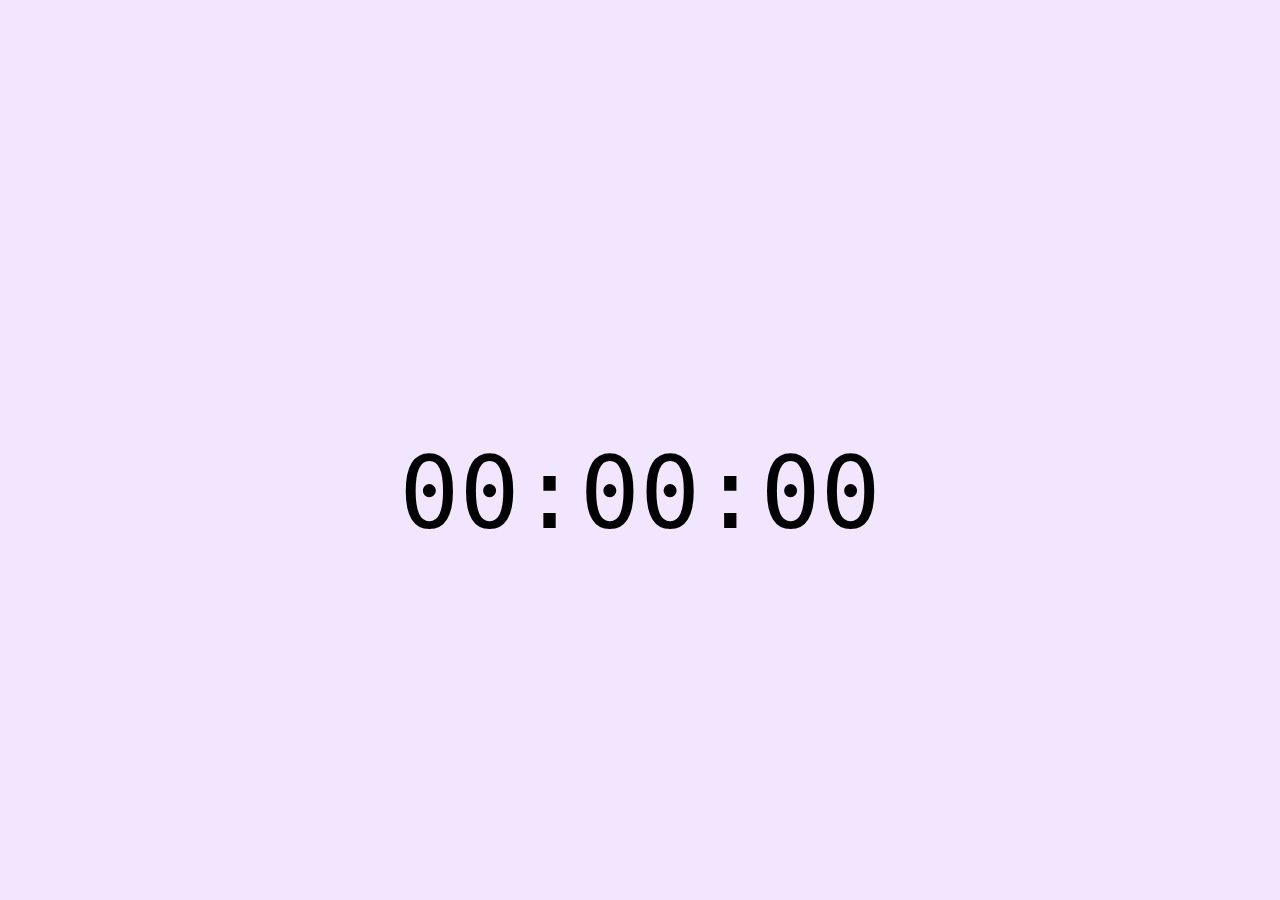
==== clock.html @ d9724ea1 "Add files via upload" ====
<!DOCTYPE html>
<html>
<head>
	<meta charset ="utf-8">
	<title> Ticking Clock </title>
	<link rel="stylesheet" type="text/css" href="clock.css">
	<script type="text/javascript" src="js/cclock.js"></script>
</head>

<body>
	<div id="clock">00:00:00</div>
</body>
</html>
---- clock.css ----
body {
	background-color: #f2e6ff;
}

#clock {
	height: 100px;
	width: 800px;
	margin: auto;
	position: absolute;
	top: 0;
	left: 0;
	bottom: 0;
	right: 0;
	padding-top: 70px;
	font-family: verdana, monospace;
	text-align: center;
	color: black;
	font-size: 100px;
}
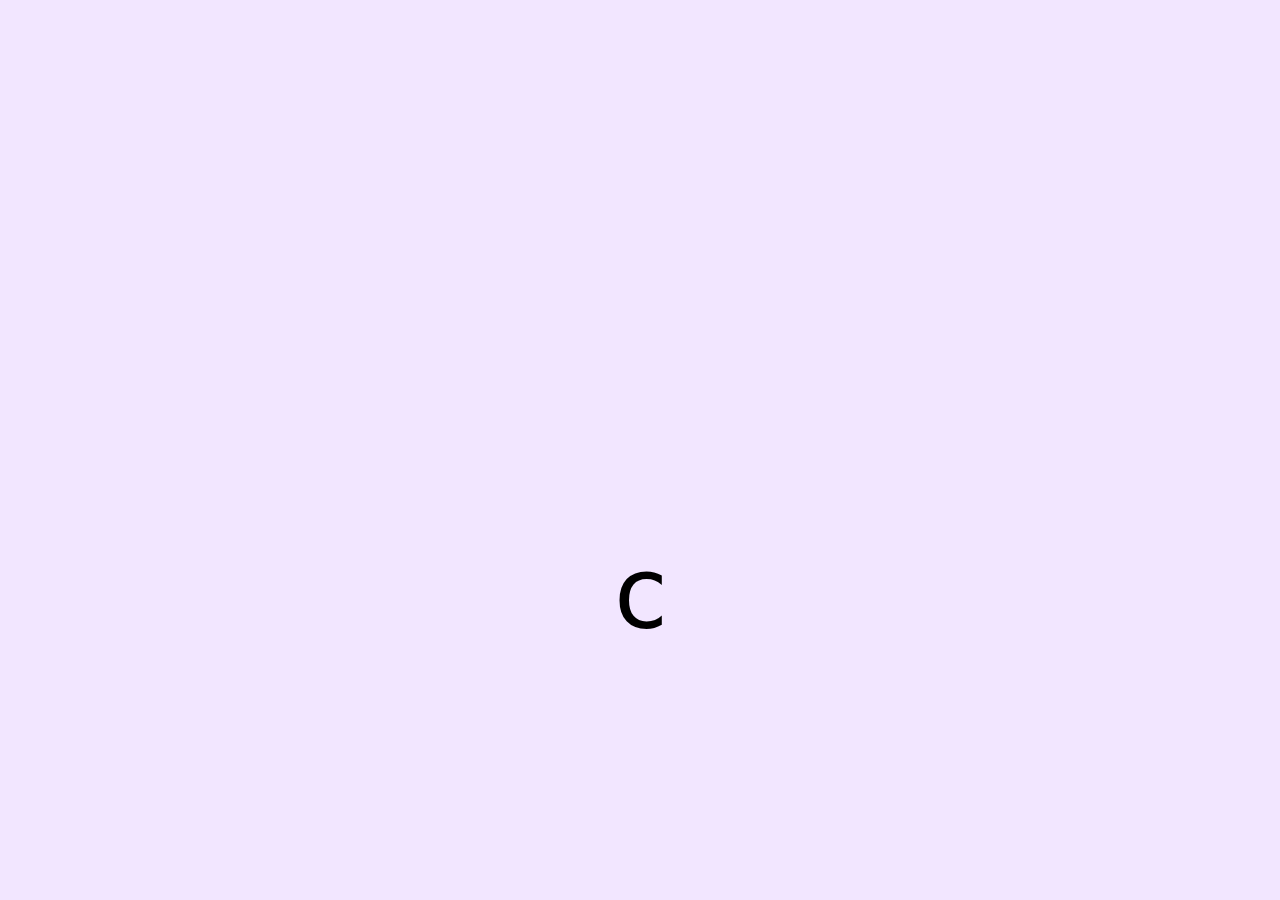
==== commit 8e3ecf2b: "yeet" ====
--- a/clock.html
+++ b/clock.html
@@ -8,6 +8,8 @@
 </head>
 
 <body>
-	<div id="clock">00:00:00</div>
+	<div id="clock">
+		<p id="d">c</p>
+	</div>
 </body>
-</html>+</html>
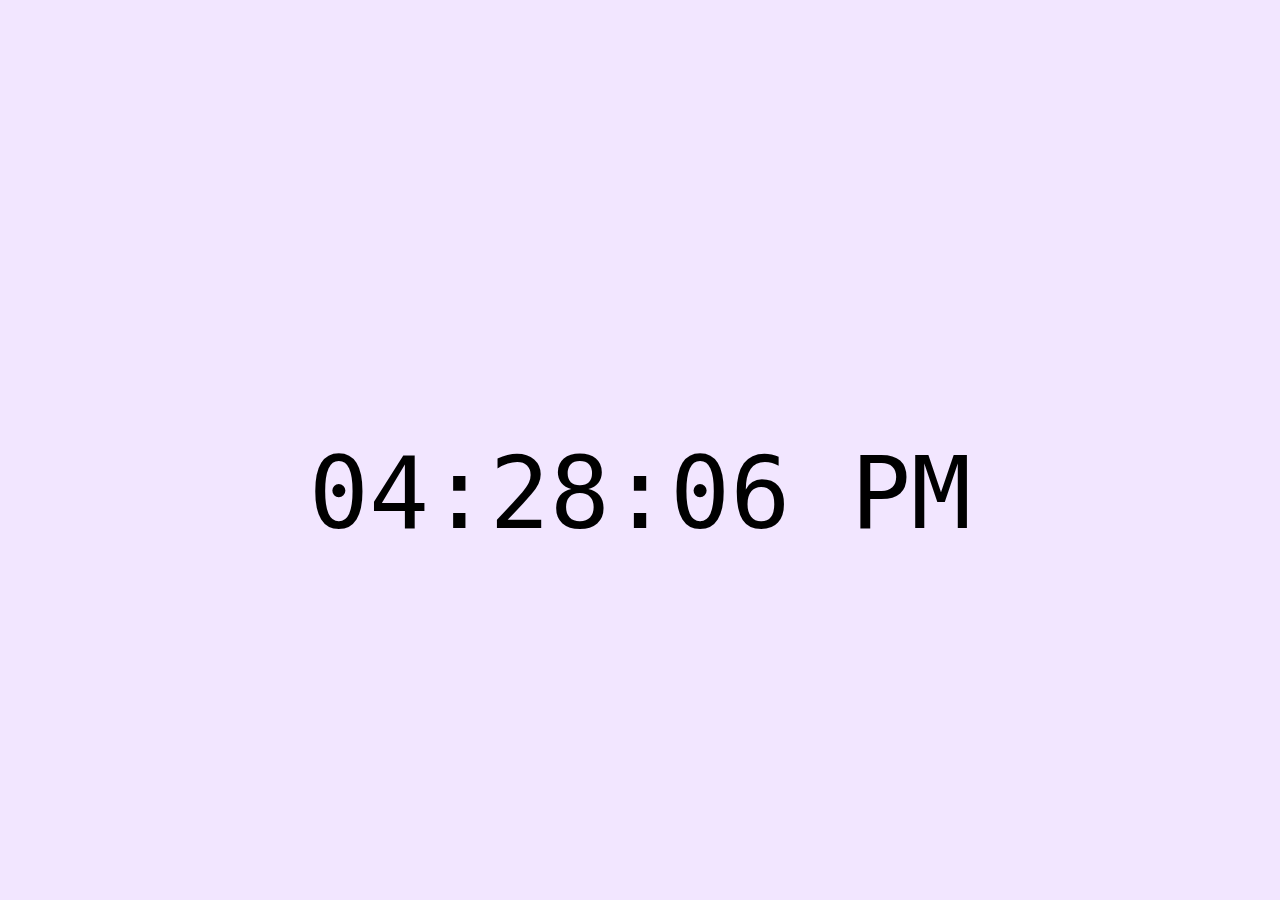
==== commit 197d6e49: "Update clock.html" ====
--- a/clock.html
+++ b/clock.html
@@ -2,14 +2,14 @@
 <html>
 <head>
 	<meta charset ="utf-8">
-	<title> Ticking Clock </title>
+	<title> Digital Clock </title>
 	<link rel="stylesheet" type="text/css" href="clock.css">
-	<script type="text/javascript" src="js/cclock.js"></script>
 </head>
 
 <body>
 	<div id="clock">
-		<p id="d">c</p>
+		<p id="d"></p>
 	</div>
+	<script type="text/javascript" src="cclock.js"></script>
 </body>
 </html>
